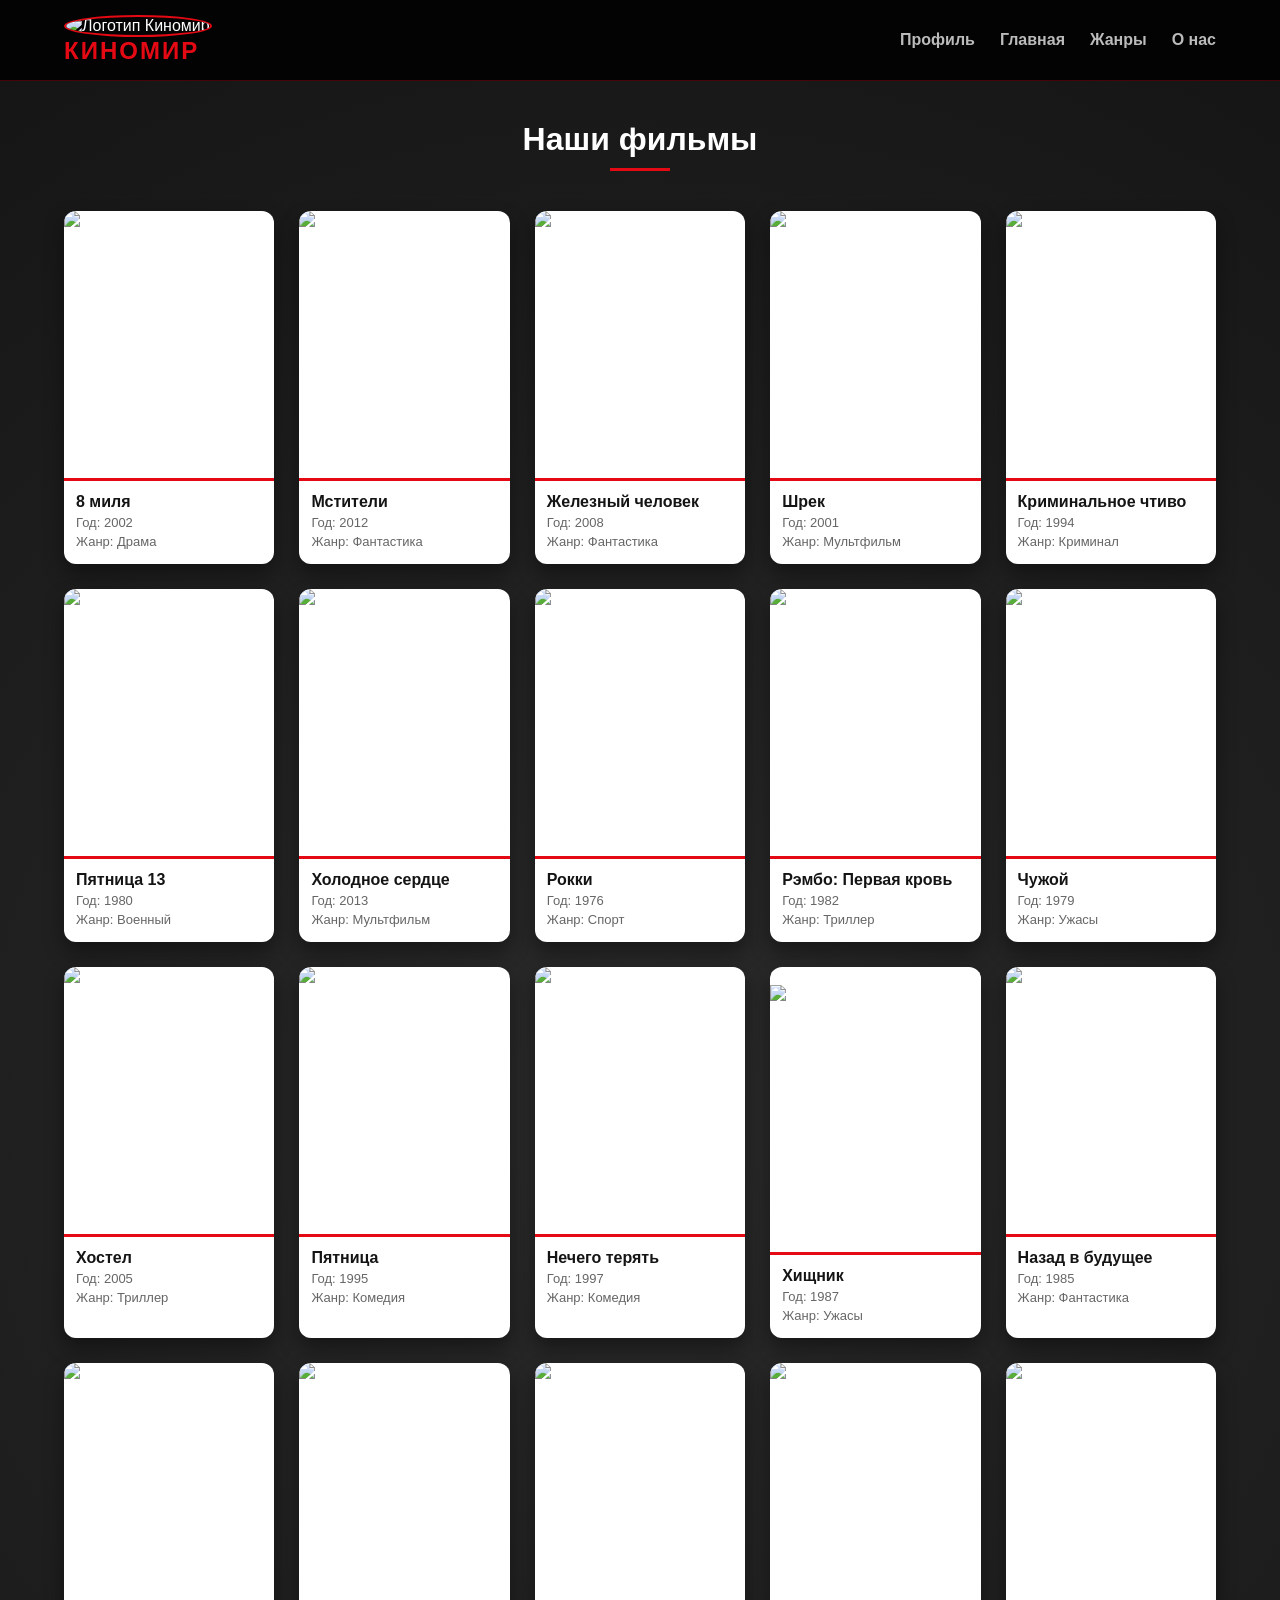
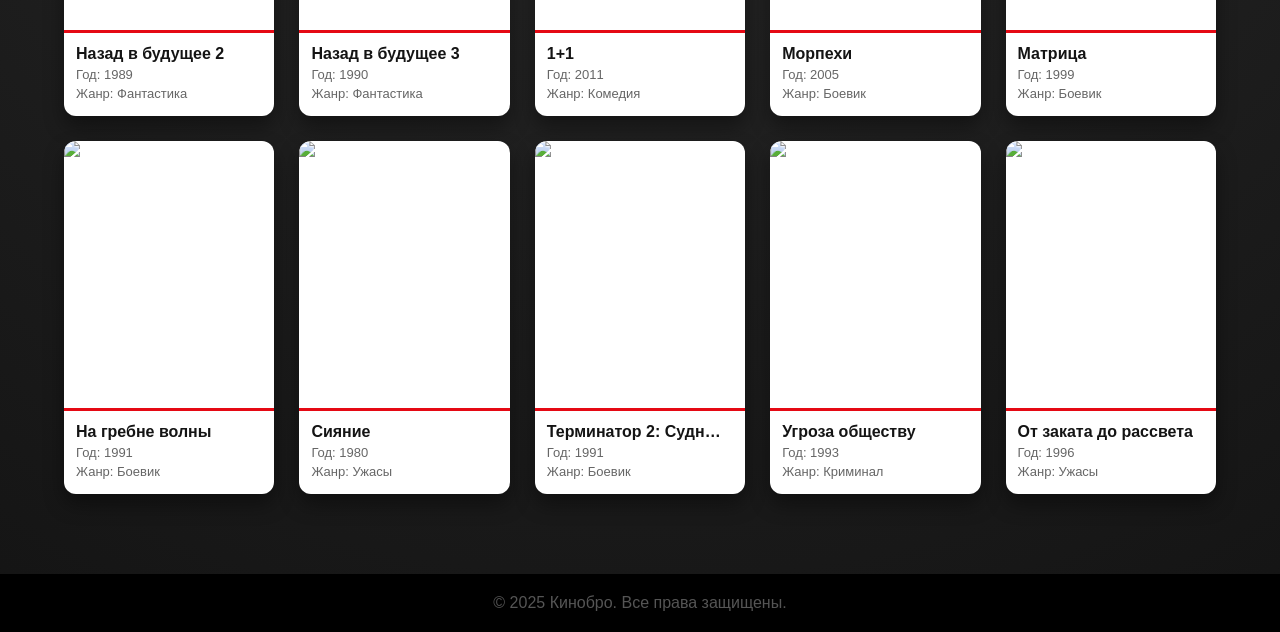
==== movies.html @ 10c94b79 "first commit" ====
<!DOCTYPE html>
<html lang="ru">
<head>
    <meta charset="UTF-8">
    <meta name="viewport" content="width=device-width, initial-scale=1.0">
    <title>Фильмы | Кинобро</title>
    <link rel="stylesheet" href="css/style_movies.css">
</head>
<body>
    <header>
        <div class="header-content">
            <img src="https://avatars.mds.yandex.net/i?id=3436f743c6094597735fca121b70a057e7b44b7b-10649741-images-thumbs&n=13" alt="Логотип Киномир" class="logo">
            <h1>Киномир</h1>
        </div>
        <nav>
            <ul>
                <li><a href="profile.php">Профиль</a></li>
                <li><a href="index.html">Главная</a></li>
                <li><a href="ganres.html">Жанры</a></li>
                <li><a href="about.html">О нас</a></li>
            </ul>
        </nav>
    </header>

    <main>
        <h2>Наши фильмы</h2>
        <div class="movie-list">
            <div class="movie">
                <img src="https://avatars.mds.yandex.net/get-kinopoisk-image/1777765/44ffc815-9bf5-4908-9a7e-7ac85e3a575d/1920x" alt="Постер фильма" class="movie-poster">
                <h3>8 миля</h3>
                <p>Год: 2002</p>
                <p>Жанр: Драма</p>
            </div>

            <div class="movie">
                <img src="https://avatars.mds.yandex.net/i?id=640afc4ebdbdce15b18bc75ccc5a8fcc_l-6269882-images-thumbs&n=13" alt="Постер фильма" class="movie-poster">
                <h3>Мстители</h3>
                <p>Год: 2012</p>
                <p>Жанр: Фантастика</p>
            </div>

            <div class="movie">
                <img src="https://i.pinimg.com/736x/d5/5e/f9/d55ef9d5da01ebde6ce6c84e68c41e75.jpg" alt="Постер фильма" class="movie-poster">
                <h3>Железный человек</h3>
                <p>Год: 2008</p>
                <p>Жанр: Фантастика</p>
            </div>

            <div class="movie">
                <img src="https://ir.ozone.ru/s3/multimedia-m/6386270194.jpg" alt="Постер фильма" class="movie-poster">
                <h3>Шрек</h3>
                <p>Год: 2001</p>
                <p>Жанр: Мультфильм</p>
            </div>

            <div class="movie">
                <img src="https://upload.wikimedia.org/wikipedia/ru/9/93/Pulp_Fiction.jpg" alt="Постер фильма" class="movie-poster">
                <h3>Криминальное чтиво</h3>
                <p>Год: 1994</p>
                <p>Жанр: Криминал</p>
            </div>

            <div class="movie">
                <img src="https://m.media-amazon.com/images/M/MV5BNjFjMDBkZmMtYzNhZi00MTIwLTk3N2QtYTRhNzVmZTg4Zjg3XkEyXkFqcGc@._V1_FMjpg_UX1000_.jpg" alt="Постер фильма" class="movie-poster">
                <h3>Пятница 13</h3>
                <p>Год: 1980</p>
                <p>Жанр: Военный</p>
            </div>

            <div class="movie">
                <img src="https://avatars.mds.yandex.net/get-kinopoisk-image/1777765/fff255b3-9e42-4166-8c39-3d1f6776f6c1/1920x" alt="Постер фильма" class="movie-poster">
                <h3>Холодное сердце</h3>
                <p>Год: 2013</p>
                <p>Жанр: Мультфильм</p>
            </div>

            <div class="movie">
                <img src="https://avatars.mds.yandex.net/get-mpic/18210608/2a000001997ce4b9dc52b83019e113786a09/orig" alt="Постер фильма" class="movie-poster">
                <h3>Рокки</h3>
                <p>Год: 1976</p>
                <p>Жанр: Спорт</p>
            </div>

            <div class="movie">
                <img src="https://avatars.mds.yandex.net/i?id=3e09d81a32179c37403a491705c21df7_l-4120553-images-thumbs&n=13" alt="Постер фильма" class="movie-poster">
                <h3>Рэмбо: Первая кровь</h3>
                <p>Год: 1982</p>
                <p>Жанр: Триллер</p>
            </div>

            <div class="movie">
                <img src="https://upload.wikimedia.org/wikipedia/ru/thumb/c/c3/Alien_movie_poster.jpg/500px-Alien_movie_poster.jpg" alt="Постер фильма" class="movie-poster">
                <h3>Чужой</h3>
                <p>Год: 1979</p>
                <p>Жанр: Ужасы</p>
            </div>

            <div class="movie">
                <img src="https://avatars.mds.yandex.net/get-kinopoisk-image/1773646/37c85ca0-28e9-4130-9395-191ca4b67af4/orig" alt="Постер фильма" class="movie-poster">
                <h3>Хостел</h3>
                <p>Год: 2005</p>
                <p>Жанр: Триллер</p>
            </div>

            <div class="movie">
                <img src="https://upload.wikimedia.org/wikipedia/ru/c/cc/Friday.jpg" alt="Постер фильма" class="movie-poster">
                <h3>Пятница</h3>
                <p>Год: 1995</p>
                <p>Жанр: Комедия</p>
            </div>
            
           <div class="movie">
                <img src="https://upload.wikimedia.org/wikipedia/ru/3/31/NothingtoLoseMovie.jpg" alt="Постер фильма" class="movie-poster">
                <h3>Нечего терять</h3>
                <p>Год: 1997</p>
                <p>Жанр: Комедия</p>
            </div>
            
              <div class="movie">https://upload.wikimedia.org/wikipedia/ru/thumb/0/0f/%D0%9F%D0%BE%D1%81%D1%82%D0%B5%D1%80_%D1%84%D0%B8%D0%BB%D1%8C%D0%BC%D
                <img src="https://avatars.mds.yandex.net/get-mpic/16286835/2a000001997c2534d34e133297b9cf71eff0/orig" alt="Постер фильма" class="movie-poster">
                <h3>Хищник</h3>
                <p>Год: 1987</p>
                <p>Жанр: Ужасы</p>
            </div>
                <div class="movie">
                <img src="https://upload.wikimedia.org/wikipedia/ru/thumb/9/90/BTTF_DVD_rus.jpg/250px-BTTF_DVD_rus.jpg" alt="Постер фильма" class="movie-poster">
                <h3>Назад в будущее</h3>
                <p>Год: 1985</p>
                <p>Жанр: Фантастика</p>
            </div>
              <div class="movie">
                <img src="https://upload.wikimedia.org/wikipedia/ru/thumb/0/07/Back-to-Future-Part-II-529542.jpg/250px-Back-to-Future-Part-II-529542.jpg" alt="Постер фильма" class="movie-poster">
                <h3>Назад в будущее 2</h3>
                <p>Год: 1989</p>
                <p>Жанр: Фантастика</p>
            </div>
                <div class="movie">
                <img src="https://upload.wikimedia.org/wikipedia/ru/thumb/4/45/Back-to-the-Future-Part-III-Rus-DVD.jpg/250px-Back-to-the-Future-Part-III-Rus-DVD.jpg" alt="Постер фильма" class="movie-poster">
                <h3>Назад в будущее 3</h3>
                <p>Год: 1990</p>
                <p>Жанр: Фантастика</p>
            </div>
             <div class="movie">
                <img src="https://upload.wikimedia.org/wikipedia/ru/thumb/b/b9/Intouchables.jpg/250px-Intouchables.jpg" alt="Постер фильма" class="movie-poster">
                <h3>1+1</h3>
                <p>Год: 2011</p>
                <p>Жанр: Комедия</p>
            </div>
             <div class="movie">
                <img src="https://static.kinoafisha.info/k/movie_posters/1920x1080/upload/movie_posters/1/5/1/526151/5ad2b8ad27fdbf66f6782227fcaef25c.jpg" alt="Постер фильма" class="movie-poster">
                <h3>Морпехи</h3>
                <p>Год: 2005</p>
                <p>Жанр: Боевик</p>
            </div>
             <div class="movie">
                <img src="https://avatars.mds.yandex.net/get-kinopoisk-image/1773646/e36ec5dc-2dd0-446a-9d2e-4fdf30f4e5c7/1920x" alt="Постер фильма" class="movie-poster">
                <h3>Матрица</h3>
                <p>Год: 1999</p>
                <p>Жанр: Боевик</p>
            </div>
             <div class="movie">
                <img src="https://upload.wikimedia.org/wikipedia/ru/thumb/e/e0/Point_Break.jpg/250px-Point_Break.jpg" alt="Постер фильма" class="movie-poster">
                <h3>На гребне волны</h3>
                <p>Год: 1991</p>
                <p>Жанр: Боевик</p>
            </div>
             <div class="movie">
                <img src="https://upload.wikimedia.org/wikipedia/ru/thumb/e/ef/The_Shining.jpg/250px-The_Shining.jpg" alt="Постер фильма" class="movie-poster">
                <h3>Сияние</h3>
                <p>Год: 1980</p>
                <p>Жанр: Ужасы</p>
            </div>
             <div class="movie">
                <img src="https://avatars.mds.yandex.net/get-kinopoisk-image/1946459/270f98ca-3ea6-4acb-ad41-168b6327c1aa/1920x" alt="Постер фильма" class="movie-poster">
                <h3>Терминатор 2: Судный день</h3>
                <p>Год: 1991</p>
                <p>Жанр: Боевик</p>
            </div>
            <div class="movie">
                <img src="https://upload.wikimedia.org/wikipedia/ru/thumb/a/ac/%D0%A3%D0%B3%D1%80%D0%BE%D0%B7%D0%B0_%D0%BE%D0%B1%D1%89%D0%B5%D1%81%D1%82%D0%B2%D1%83-1993.jpg/250px-%D0%A3%D0%B3%D1%80%D0%BE%D0%B7%D0%B0_%D0%BE%D0%B1%D1%89%D0%B5%D1%81%D1%82%D0%B2%D1%83-1993.jpg" alt="Постер фильма" class="movie-poster">
                <h3>Угроза обществу</h3>
                <p>Год: 1993</p>
                <p>Жанр: Криминал</p>
            </div>
             <div class="movie">
                <img src="https://avatars.mds.yandex.net/get-kinopoisk-image/1946459/c03192d4-ff64-4c2a-a244-8fe6551dd68c/300x450" alt="Постер фильма" class="movie-poster">
                <h3>От заката до рассвета</h3>
                <p>Год: 1996</p>
                <p>Жанр: Ужасы</p>
            </div>
        </div>
    </main>

    <footer>
        <p>&copy; 2025 Кинобро. Все права защищены.</p>
    </footer>
</body>
</html>
---- css/style_movies.css ----
/* 1. Сброс и База */
* {
    margin: 0;
    padding: 0;
    box-sizing: border-box;
}

body {
    font-family: 'Segoe UI', Tahoma, Geneva, Verdana, sans-serif;
    background: radial-gradient(circle at center, #2b2b2b 0%, #141414 100%);
    min-height: 100vh;
    display: flex;
    flex-direction: column;
    color: #fff;
}

/* 2. Шапка (Header) */
header {
    background: rgba(0, 0, 0, 0.85);
    backdrop-filter: blur(12px);
    padding: 15px 5%;
    display: flex;
    justify-content: space-between;
    align-items: center;
    position: sticky;
    top: 0;
    z-index: 1000;
    border-bottom: 1px solid rgba(229, 9, 20, 0.3);
}

.logo {
    width: 50px !important;
    height: 50px !important;
    border-radius: 50%;
    object-fit: cover;
    border: 2px solid #e50914; /* Красный акцент */
}

h1 {
    font-size: 24px;
    color: #e50914;
    text-transform: uppercase;
    letter-spacing: 2px;
}

nav ul {
    display: flex;
    list-style: none;
    gap: 25px;
}

nav a {
    color: #bbb;
    text-decoration: none;
    font-weight: bold;
    transition: 0.3s;
}

nav a:hover {
    color: #e50914;
}

/* 3. Основной контент */
main {
    flex: 1;
    padding: 40px 5%;
    max-width: 1300px;
    margin: 0 auto;
}

h2 {
    text-align: center;
    font-size: 2rem;
    margin-bottom: 40px;
}

h2::after {
    content: '';
    display: block;
    width: 60px;
    height: 3px;
    background: #e50914;
    margin: 10px auto;
}

/* 4. Сетка фильмов (Сделали компактнее) */
.movie-list {
    display: grid;
    /* Ограничили ширину карточки до 190px, чтобы они стояли в ряд */
    grid-template-columns: repeat(auto-fill, minmax(190px, 1fr));
    gap: 25px;
}

/* 5. Карточка фильма (Твой стиль + компактность) */
.movie {
    background: #ffffff; /* Белый фон карточки для контраста */
    border-radius: 12px;
    overflow: hidden;
    transition: all 0.3s ease;
    box-shadow: 0 10px 20px rgba(0, 0, 0, 0.4);
    display: flex;
    flex-direction: column;
}

.movie:hover {
    transform: translateY(-8px);
    box-shadow: 0 15px 30px rgba(229, 9, 20, 0.3);
}

/* Постер (Уменьшили высоту) */
.movie-poster {
    width: 100%;
    height: 270px; /* Оптимальная высота, чтобы не были огромными */
    object-fit: cover;
    border-bottom: 3px solid #e50914;
}

/* Описание внутри карточки */
.movie h3 {
    padding: 12px 12px 4px;
    font-size: 16px;
    color: #141414; /* Темный текст */
    white-space: nowrap;
    overflow: hidden;
    text-overflow: ellipsis;
}

.movie p {
    padding: 0 12px 4px;
    color: #666;
    font-size: 13px;
}

.movie p:last-of-type {
    padding-bottom: 15px;
}

/* 6. Футер */
footer {
    background: #000;
    text-align: center;
    padding: 20px;
    color: #555;
    margin-top: 40px;
}

/* Адаптивность для мобилок */
@media (max-width: 480px) {
    .movie-list {
        grid-template-columns: repeat(auto-fill, minmax(145px, 1fr));
        gap: 15px;
    }
    .movie-poster {
        height: 210px;
    }
    .movie h3 { font-size: 14px; }
}
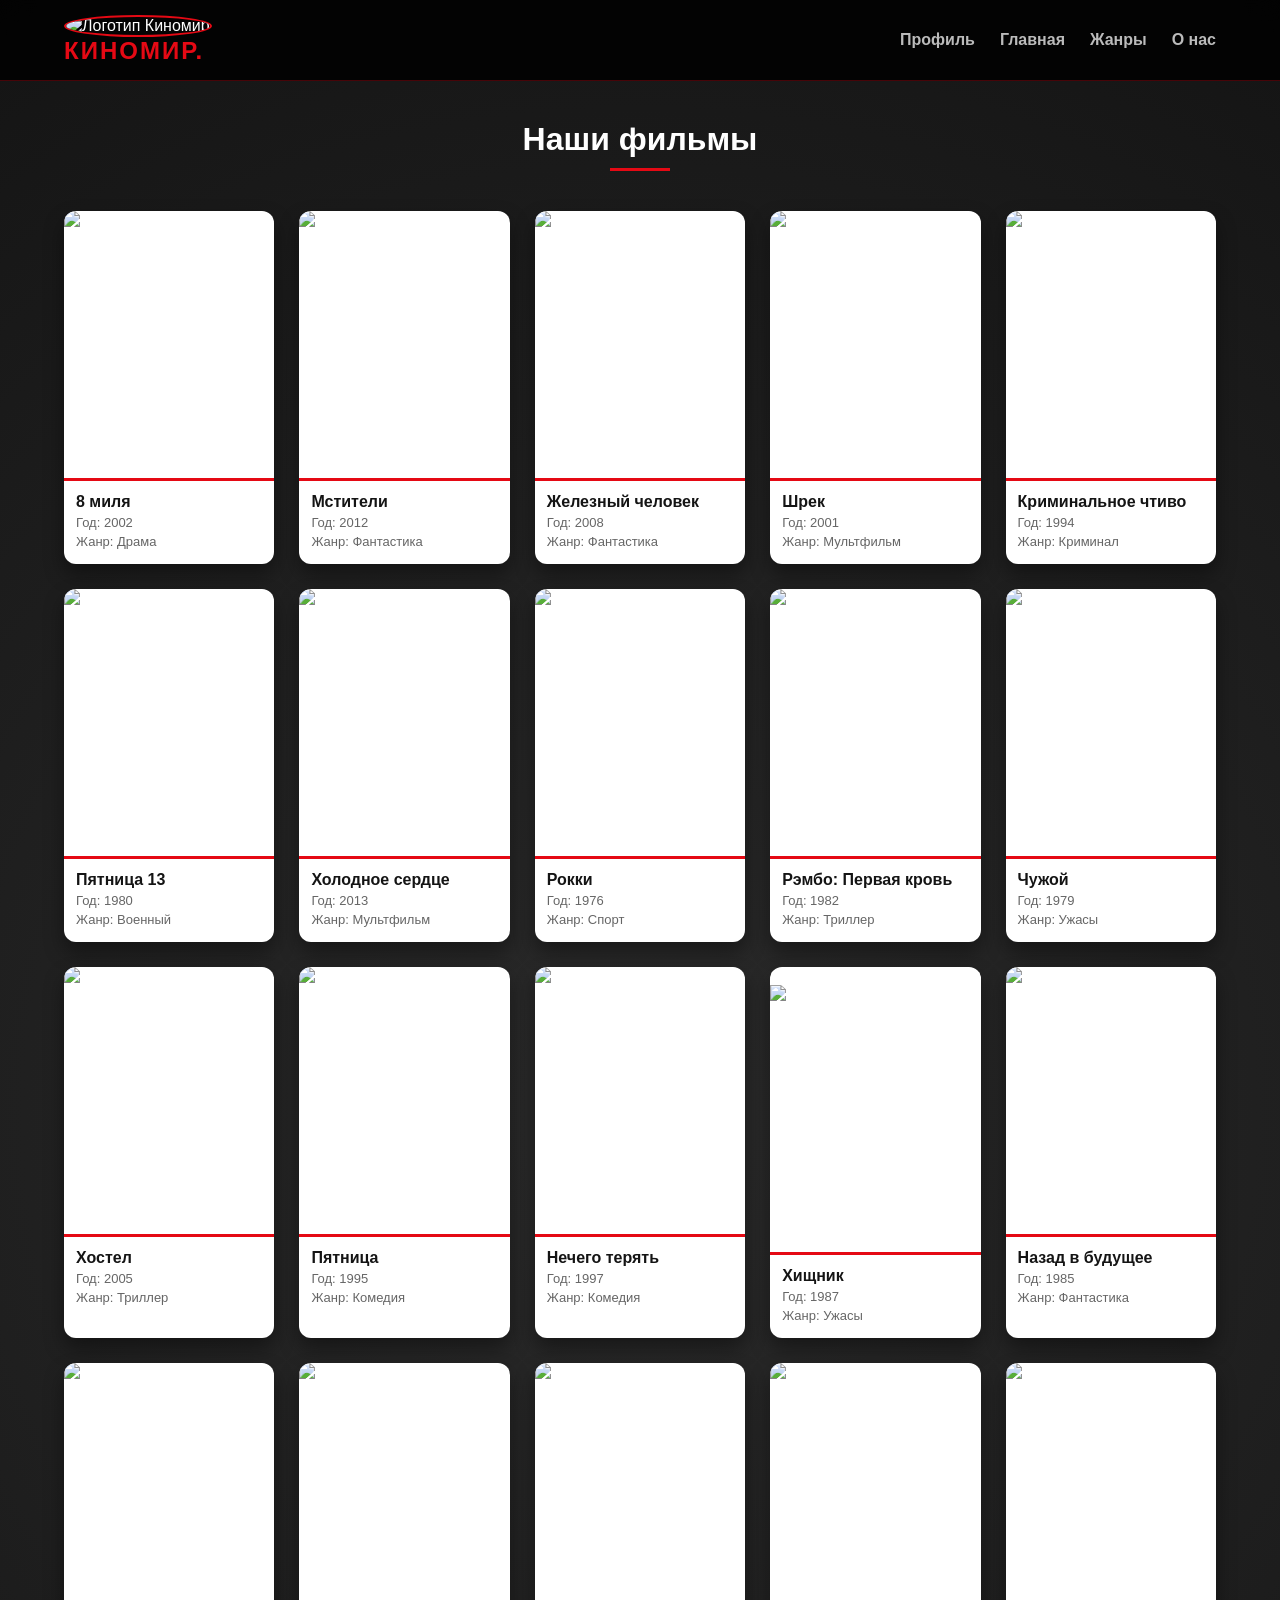
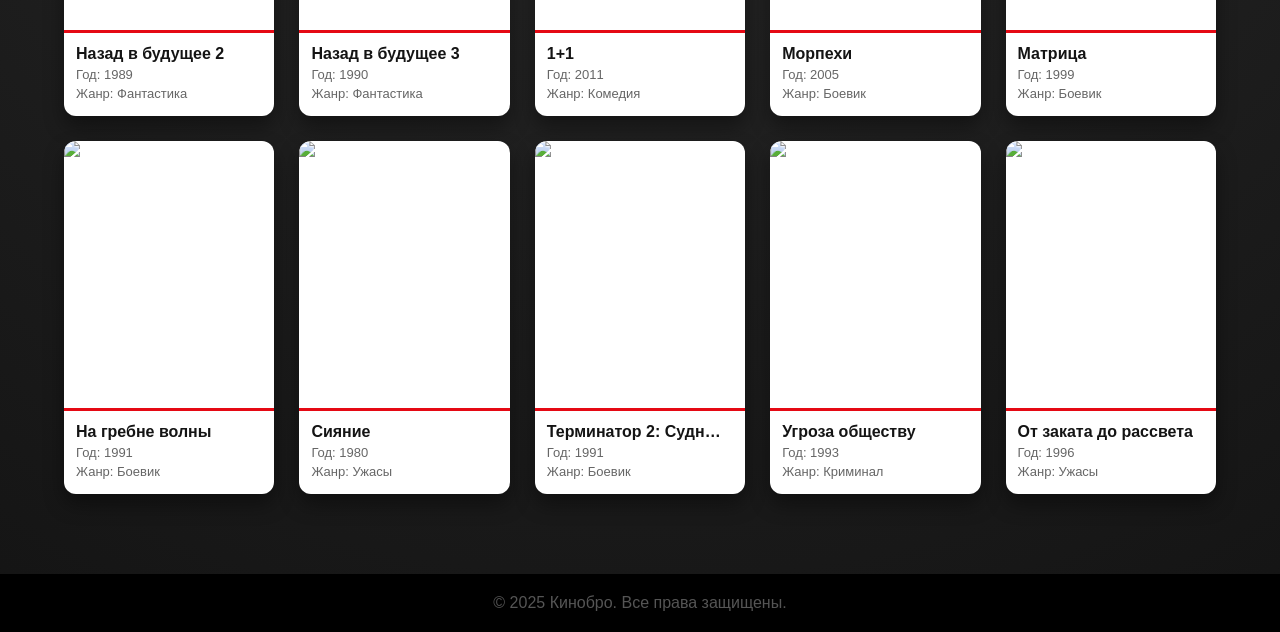
==== commit 4a7f9458: "Изменил текст" ====
--- a/movies.html
+++ b/movies.html
@@ -3,14 +3,14 @@
 <head>
     <meta charset="UTF-8">
     <meta name="viewport" content="width=device-width, initial-scale=1.0">
-    <title>Фильмы | Кинобро</title>
+    <title>Фильмы | Кинобро.</title>
     <link rel="stylesheet" href="css/style_movies.css">
 </head>
 <body>
     <header>
         <div class="header-content">
             <img src="https://avatars.mds.yandex.net/i?id=3436f743c6094597735fca121b70a057e7b44b7b-10649741-images-thumbs&n=13" alt="Логотип Киномир" class="logo">
-            <h1>Киномир</h1>
+            <h1>Киномир.</h1>
         </div>
         <nav>
             <ul>
